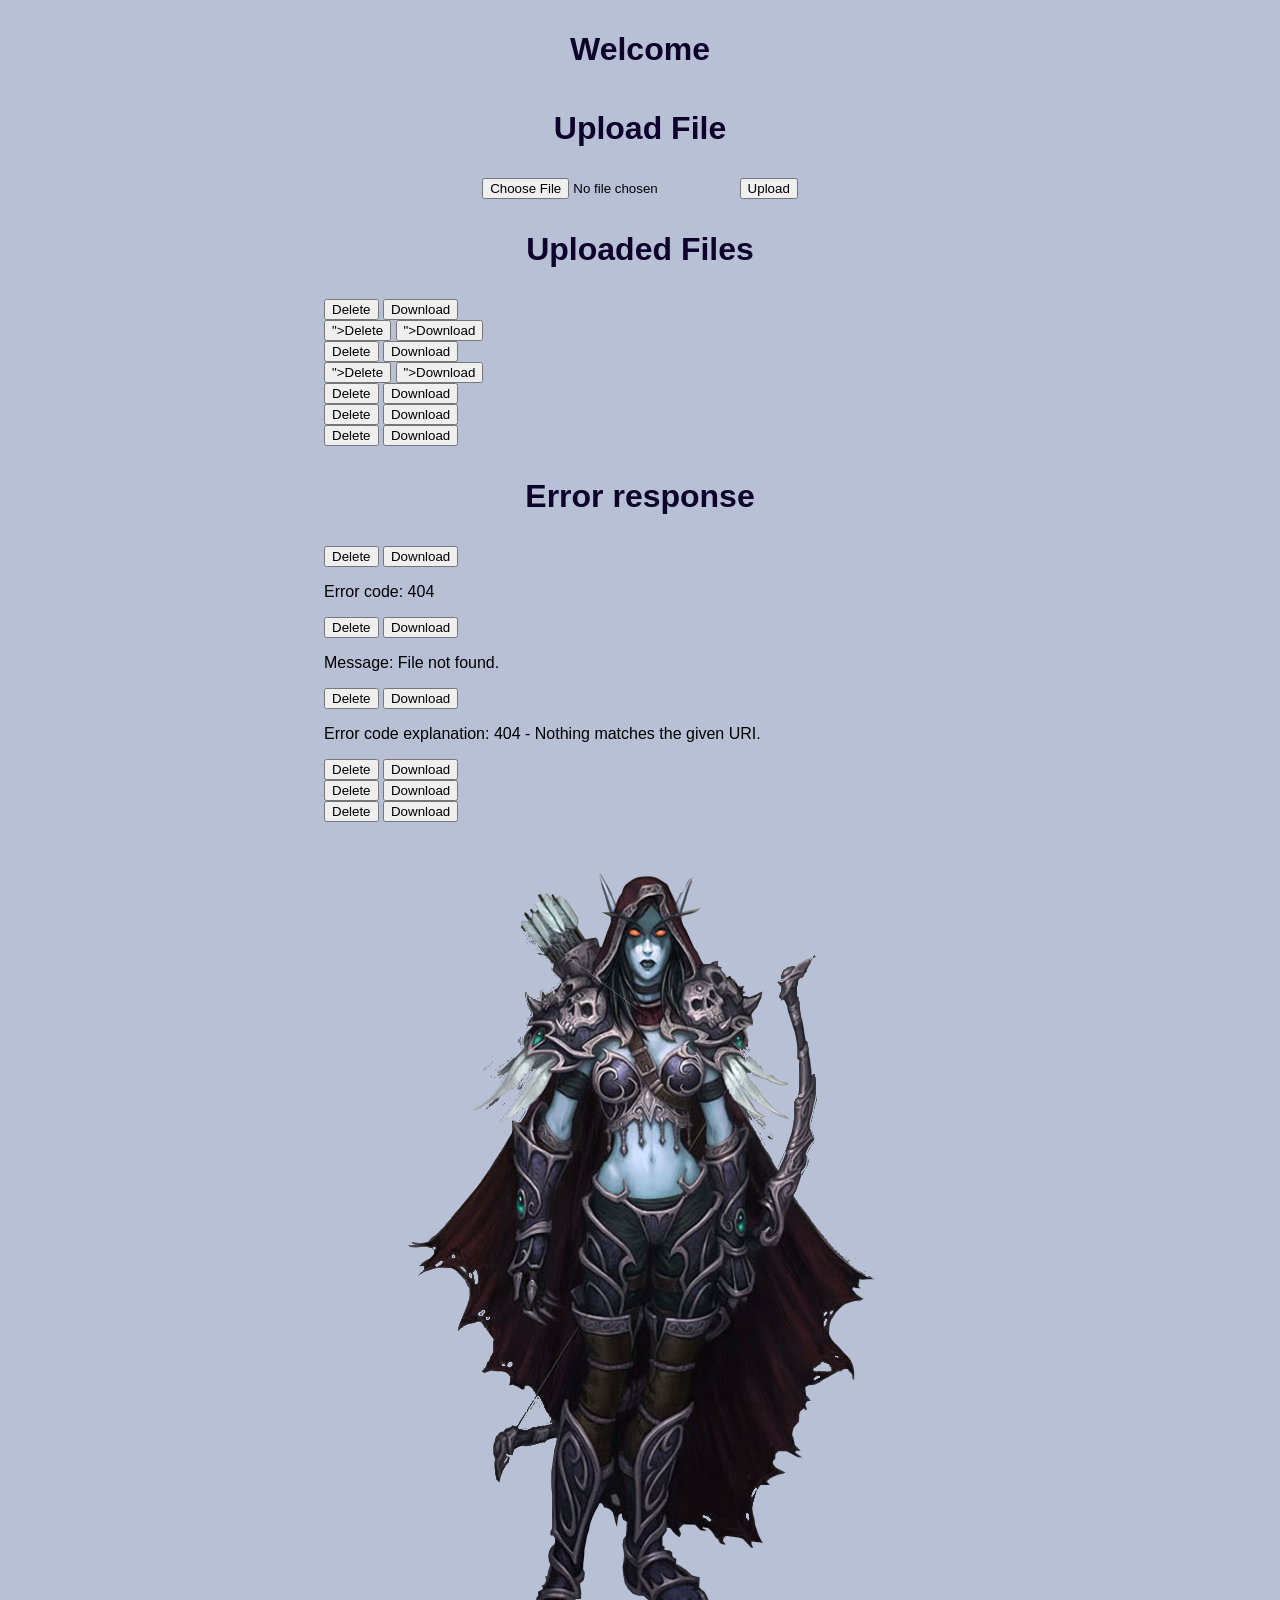
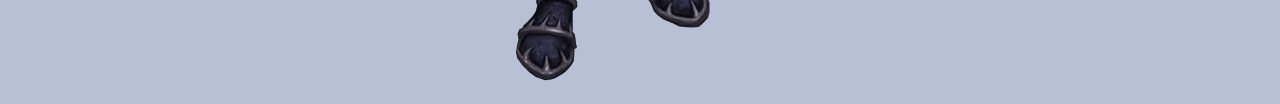
==== database/index.html @ c290229a "upload and download working for file manager; delete not working; unknown not tested;" ====
<!DOCTYPE html>
<html lang="en">
<head>
    <meta charset="UTF-8">
    <meta name="viewport" content="width=device-width, initial-scale=1.0">
    <title>File Manager</title>
    <link rel="stylesheet" type="text/css" href="file_manager_style.css">
</head>
<body>
    <h1>Welcome</h1>
</header>
<title>File Manager</title>
<script src="file_manager.js" defer></script>
</head>
<body>
<h1>Upload File</h1>
<form id="uploadForm">
    <input type="file" id="fileInput" name="file">
    <button type="submit">Upload</button>
</form>

<h1>Uploaded Files</h1>
<div id="fileList">
    <!-- Files will be listed here -->
</div>
</body>
</html>

<div class="header-container">
    <img src="sylvana.png" alt="Header Image">
</html>
---- database/file_manager_style.css ----
body {
    background-color: #b8c0d6; /* dusty blue */
    font-family: "Brush Script MT", sans-serif;
}

h1 {
    color: #0e032b;
    padding: 10px;
    text-align: center;
    font-family: "Brush Script MT", sans-serif;
}

form {
    text-align: center;
    margin-bottom: 20px;
}

#fileList {
    margin-left: auto;
    margin-right: auto;
    width: 50%;
}

.header-container {
    text-align: center;
    margin-top: 20px;
}
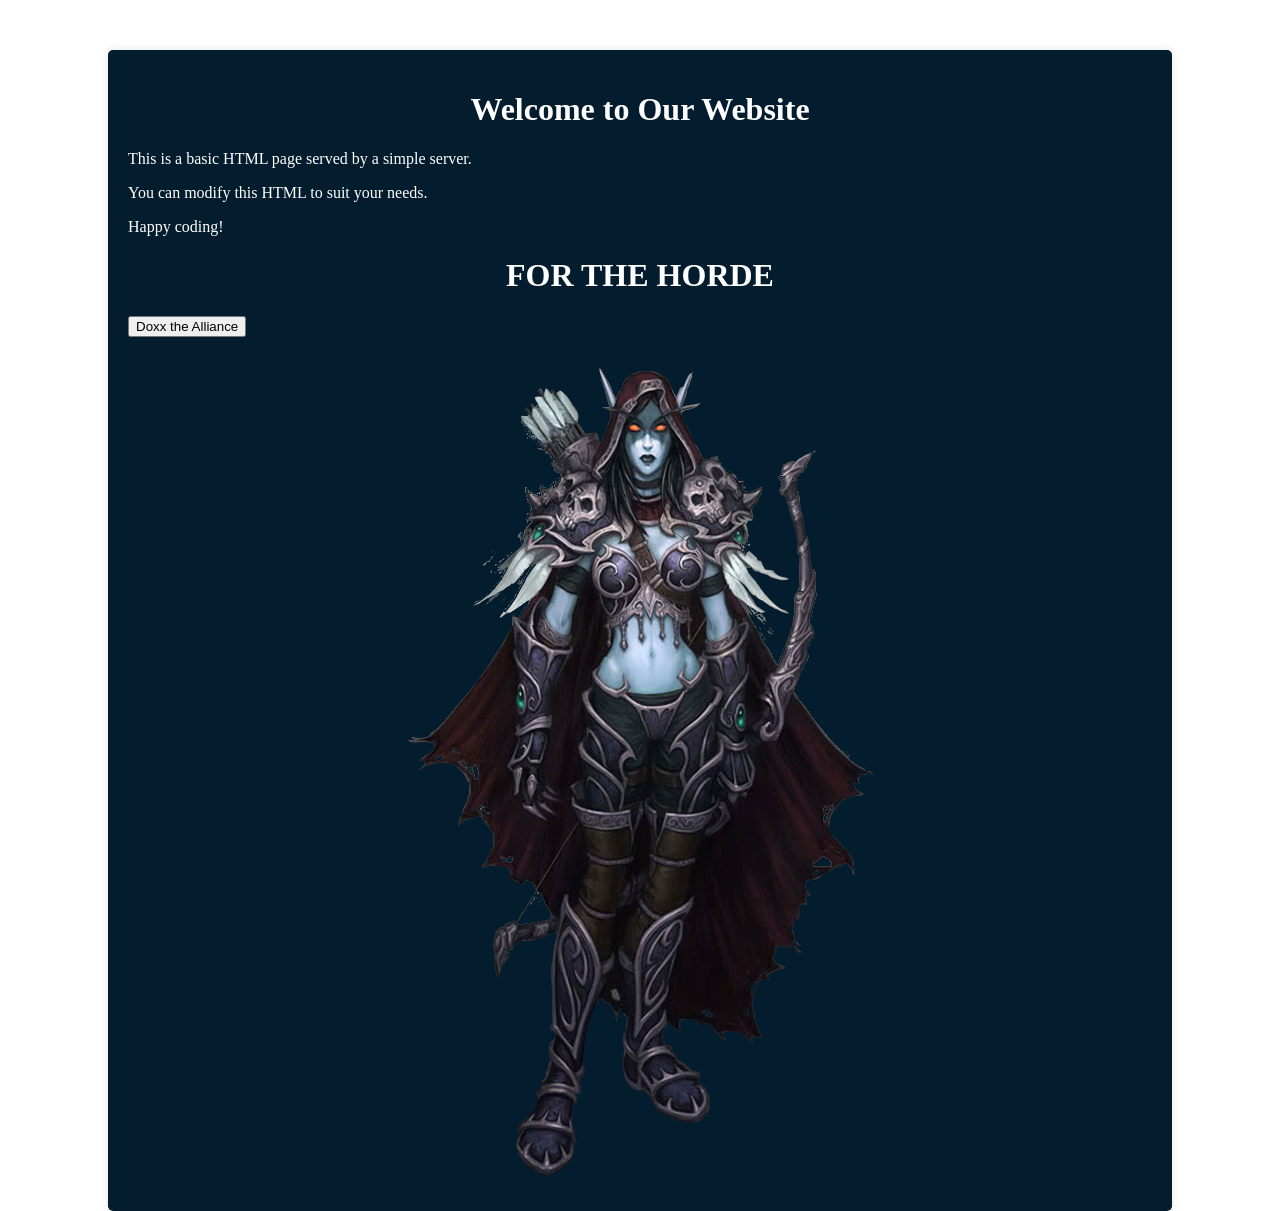
==== commit f40e6fdc: "all ops non-blocking now and siege -b tests approved; added timeout for poll" ====
--- a/database/index.html
+++ b/database/index.html
@@ -3,29 +3,62 @@
 <head>
     <meta charset="UTF-8">
     <meta name="viewport" content="width=device-width, initial-scale=1.0">
-    <title>File Manager</title>
-    <link rel="stylesheet" type="text/css" href="file_manager_style.css">
+    <title>Simple Website</title>
+    <style>
+        body {
+            font-family: 'Brush Script MT', cursive;
+            margin: 0;
+            padding: 0;
+            background-color: #ffffff;
+        }
+        .container {
+            width: 80%;
+            margin: 0 auto;
+            padding: 20px;
+            background-color: #031c2e;
+            box-shadow: 0 0 10px rgba(0, 0, 0, 0.1);
+            border-radius: 5px;
+            margin-top: 50px;
+        }
+        h1 {
+            text-align: center;
+            color: #ffffff;
+        }
+        p {
+            color: #ffffff;
+        }
+        .center {
+            text-align: center;
+        }
+    </style>
 </head>
 <body>
-    <h1>Welcome</h1>
-</header>
-<title>File Manager</title>
-<script src="file_manager.js" defer></script>
-</head>
-<body>
-<h1>Upload File</h1>
-<form id="uploadForm">
-    <input type="file" id="fileInput" name="file">
-    <button type="submit">Upload</button>
-</form>
-
-<h1>Uploaded Files</h1>
-<div id="fileList">
-    <!-- Files will be listed here -->
-</div>
+    <div class="container">
+        <h1>Welcome to Our Website</h1>
+        <p>This is a basic HTML page served by a simple server.</p>
+        <p>You can modify this HTML to suit your needs.</p>
+        <p>Happy coding!</p>
+        <title>Button to Another Page</title>
+    </head>
+    <body>
+        <h1>FOR THE HORDE</h1>
+        <button id="goToPageButton">Doxx the Alliance</button>
+    
+        <script>
+            // Function to navigate to another page
+            function goToPage() {
+                // Replace 'destination.html' with the URL of the page you want to navigate to
+                window.location.href = 'file_manager.html';
+            }
+    
+            // Add click event listener to the button
+            document.getElementById('goToPageButton').addEventListener('click', goToPage);
+        </script>
+    </body>
+    </html>
+        <div class="center">
+            <img src="sylvana.png" alt="Sylvana">
+        </div>
+    </div>
 </body>
 </html>
-
-<div class="header-container">
-    <img src="sylvana.png" alt="Header Image">
-</html>
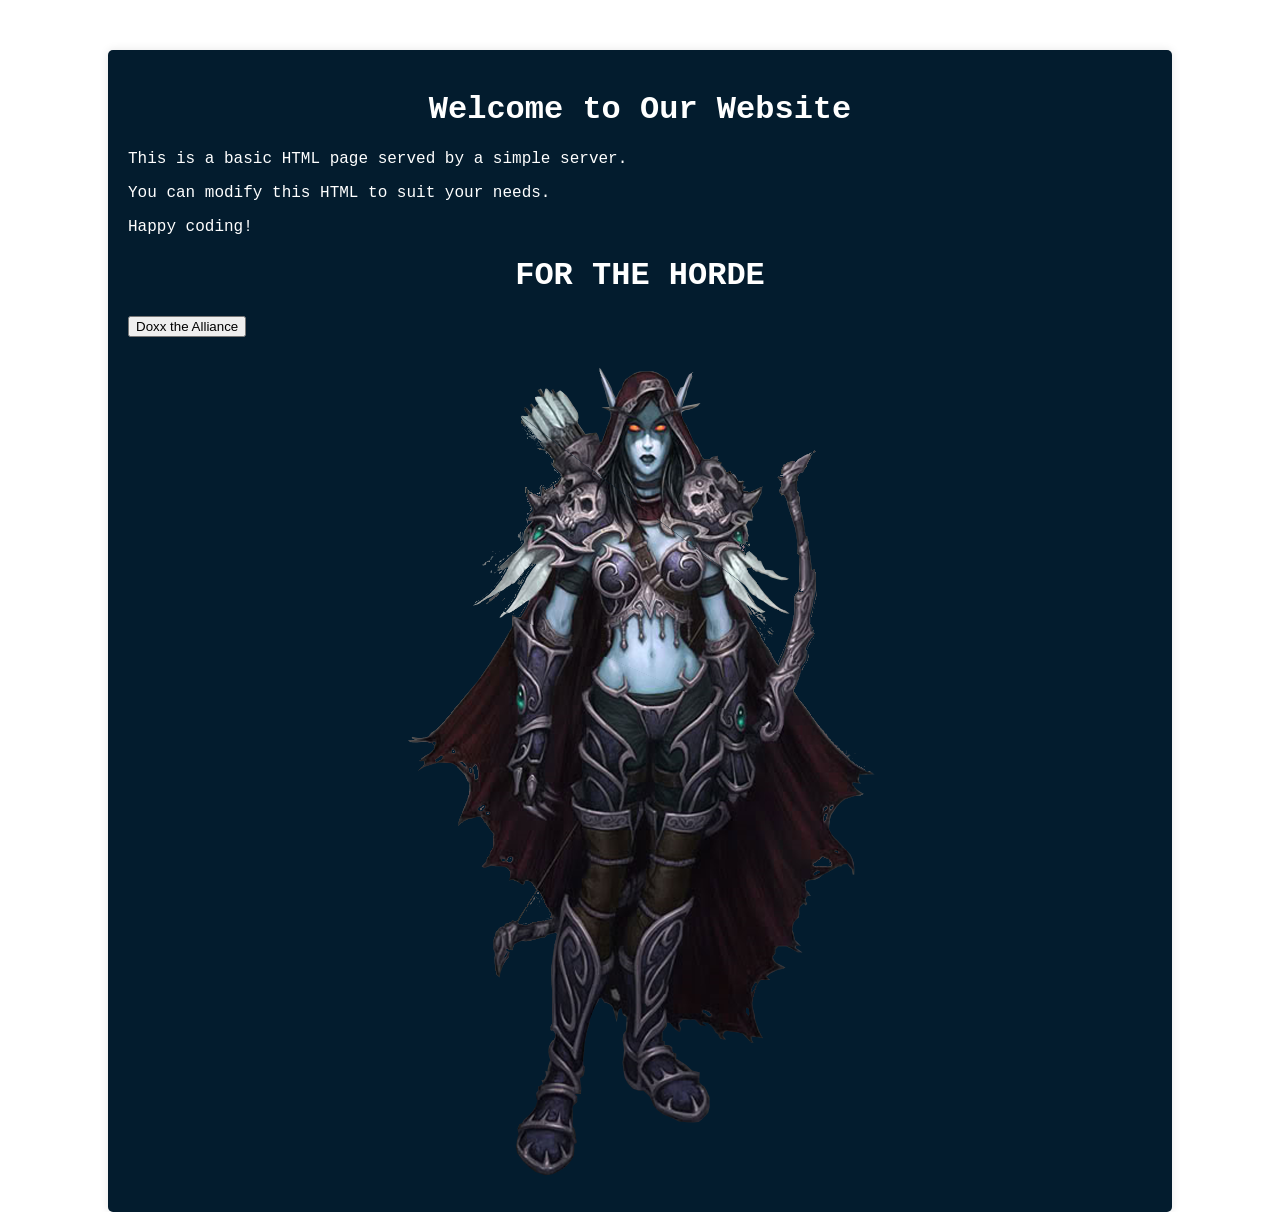
==== commit f609bc0a: "files" ====
--- a/database/index.html
+++ b/database/index.html
@@ -6,7 +6,7 @@
     <title>Simple Website</title>
     <style>
         body {
-            font-family: 'Brush Script MT', cursive;
+            font-family: "Courier New", monospace;
             margin: 0;
             padding: 0;
             background-color: #ffffff;
@@ -57,7 +57,7 @@
     </body>
     </html>
         <div class="center">
-            <img src="sylvana.png" alt="Sylvana">
+            <img src="sylvanas.png" alt="Sylvana">
         </div>
     </div>
 </body>
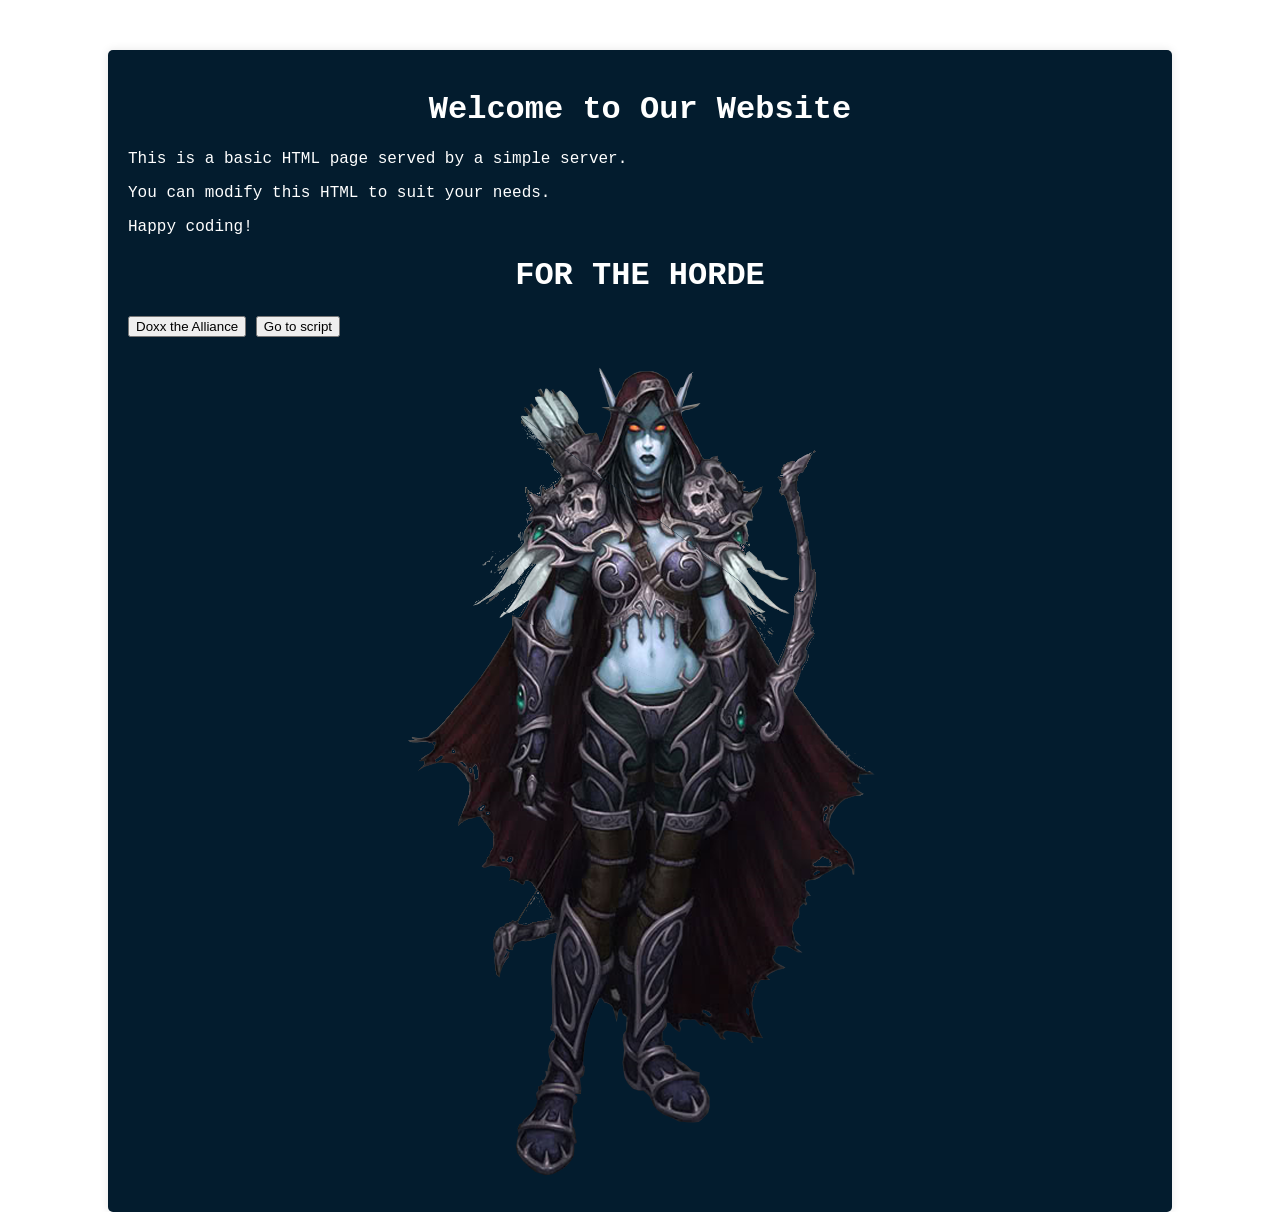
==== commit 67839be4: "cgi_merge_levi" ====
--- a/database/index.html
+++ b/database/index.html
@@ -54,6 +54,18 @@
             // Add click event listener to the button
             document.getElementById('goToPageButton').addEventListener('click', goToPage);
         </script>
+        <button id="goToPageButton1">Go to script</button>
+    
+        <script>
+            // Function to navigate to another page
+            function goToPage() {
+                // Replace 'destination.html' with the URL of the page you want to navigate to
+                window.location.href = 'form.html';
+            }
+    
+            // Add click event listener to the button
+            document.getElementById('goToPageButton1').addEventListener('click', goToPage);
+        </script>
     </body>
     </html>
         <div class="center">
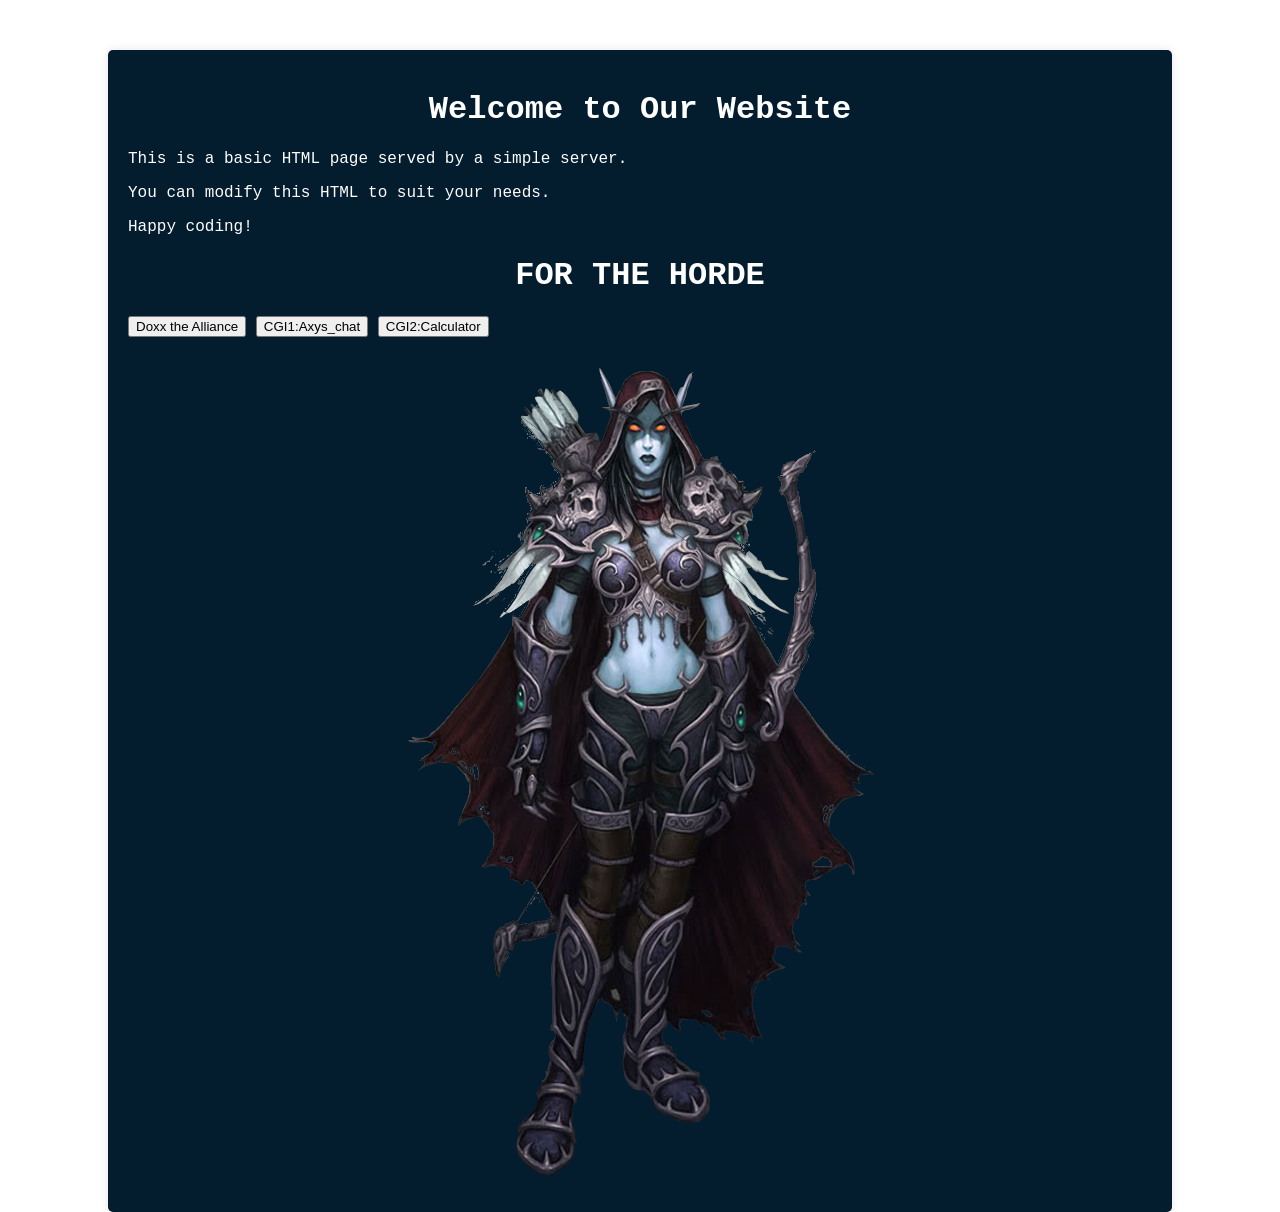
==== commit 878bb918: "2cgi" ====
--- a/database/index.html
+++ b/database/index.html
@@ -54,7 +54,7 @@
             // Add click event listener to the button
             document.getElementById('goToPageButton').addEventListener('click', goToPage);
         </script>
-        <button id="goToPageButton1">Go to script</button>
+        <button id="goToPageButton1">CGI1:Axys_chat</button>
     
         <script>
             // Function to navigate to another page
@@ -66,6 +66,18 @@
             // Add click event listener to the button
             document.getElementById('goToPageButton1').addEventListener('click', goToPage);
         </script>
+            <button id="goToPageButton2">CGI2:Calculator</button>
+
+            <script>
+                // Function to navigate to another page
+                function goToPage() {
+                    // Replace 'destination.html' with the URL of the page you want to navigate to
+                    window.location.href = 'calculator.html';
+                }
+        
+                // Add click event listener to the button
+                document.getElementById('goToPageButton2').addEventListener('click', goToPage);
+            </script>
     </body>
     </html>
         <div class="center">
